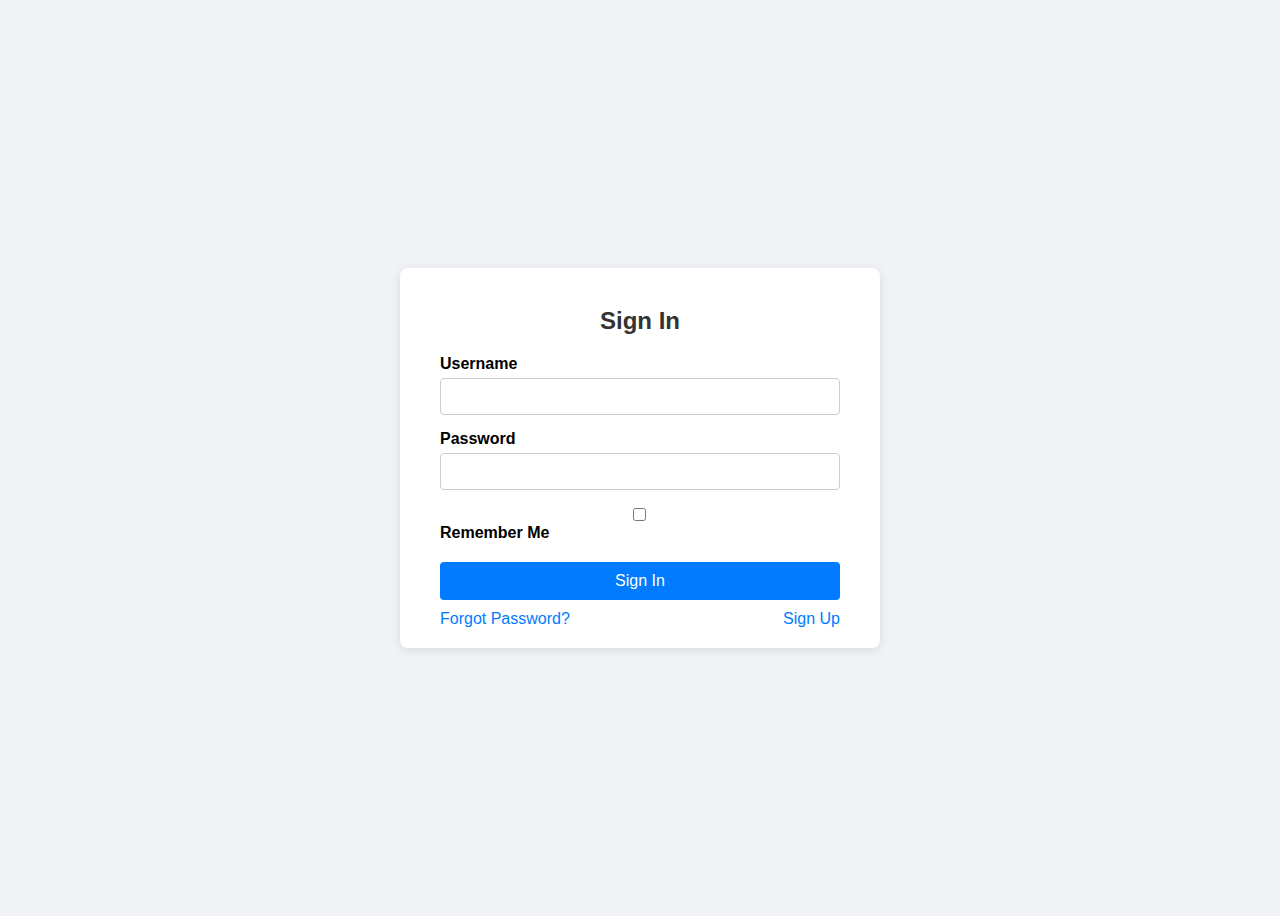
==== index.html @ 70338ce7 "Initial commit" ====
<!DOCTYPE html>
<html lang="en">
<head>
    <meta charset="UTF-8">
    <meta name="viewport" content="width=device-width, initial-scale=1.0">
    <title>Advanced Sign-In Form</title>
    <link rel="stylesheet" href="styles.css">
</head>
<body>
    <div class="container">
        <form id="sign-in-form" class="sign-in-form">
            <h2>Sign In</h2>
            <div class="input-group">
                <label for="username">Username</label>
                <input type="text" id="username" name="username" required>
            </div>
            <div class="input-group">
                <label for="password">Password</label>
                <input type="password" id="password" name="password" required>
            </div>
            <div class="input-group">
                <input type="checkbox" id="remember-me" name="remember-me">
                <label for="remember-me">Remember Me</label>
            </div>
            <button type="submit">Sign In</button>
            <div class="links">
                <a href="#">Forgot Password?</a>
                <a href="#">Sign Up</a>
            </div>
        </form>
    </div>
    <script src="scripts.js"></script>
</body>
</html>
---- styles.css ----
body {
    display: flex;
    justify-content: center;
    align-items: center;
    height: 100vh;
    background-color: #f0f2f5;
    font-family: 'Arial', sans-serif;
}

.container {
    background: #fff;
    padding: 20px 40px;
    box-shadow: 0 2px 10px rgba(0, 0, 0, 0.1);
    border-radius: 8px;
    max-width: 400px;
    width: 100%;
}

.sign-in-form {
    display: flex;
    flex-direction: column;
}

.sign-in-form h2 {
    margin-bottom: 20px;
    text-align: center;
    color: #333;
}

.input-group {
    margin-bottom: 15px;
    display: flex;
    flex-direction: column;
}

.input-group label {
    margin-bottom: 5px;
    font-weight: bold;
}

.input-group input[type="text"],
.input-group input[type="password"] {
    padding: 10px;
    border: 1px solid #ccc;
    border-radius: 4px;
}

.input-group input[type="checkbox"] {
    margin-right: 5px;
}

button {
    padding: 10px 20px;
    background-color: #007bff;
    border: none;
    border-radius: 4px;
    color: #fff;
    font-size: 16px;
    cursor: pointer;
}

button:hover {
    background-color: #0056b3;
}

.links {
    display: flex;
    justify-content: space-between;
    margin-top: 10px;
}

.links a {
    color: #007bff;
    text-decoration: none;
}

.links a:hover {
    text-decoration: underline;
}
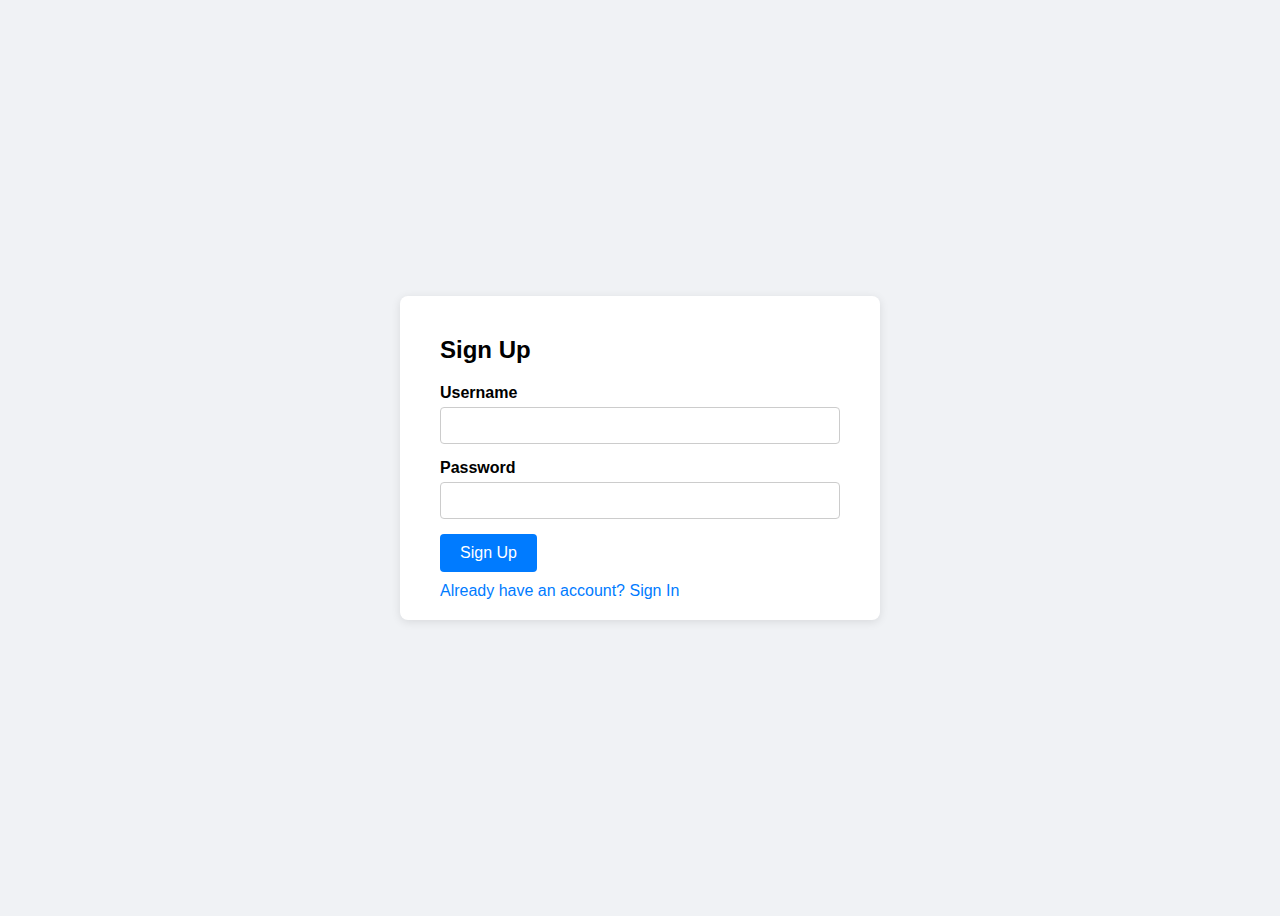
==== commit cac6e618: "Added a login system" ====
--- a/index.html
+++ b/index.html
@@ -3,32 +3,27 @@
 <head>
     <meta charset="UTF-8">
     <meta name="viewport" content="width=device-width, initial-scale=1.0">
-    <title>Advanced Sign-In Form</title>
+    <title>Sign-Up Form</title>
     <link rel="stylesheet" href="styles.css">
 </head>
 <body>
     <div class="container">
-        <form id="sign-in-form" class="sign-in-form">
-            <h2>Sign In</h2>
+        <form id="sign-up-form" class="sign-up-form">
+            <h2>Sign Up</h2>
             <div class="input-group">
-                <label for="username">Username</label>
-                <input type="text" id="username" name="username" required>
+                <label for="new-username">Username</label>
+                <input type="text" id="new-username" name="new-username" required>
             </div>
             <div class="input-group">
-                <label for="password">Password</label>
-                <input type="password" id="password" name="password" required>
+                <label for="new-password">Password</label>
+                <input type="password" id="new-password" name="new-password" required>
             </div>
-            <div class="input-group">
-                <input type="checkbox" id="remember-me" name="remember-me">
-                <label for="remember-me">Remember Me</label>
-            </div>
-            <button type="submit">Sign In</button>
+            <button type="submit">Sign Up</button>
             <div class="links">
-                <a href="#">Forgot Password?</a>
-                <a href="#">Sign Up</a>
+                <a href="login.html">Already have an account? Sign In</a>
             </div>
         </form>
     </div>
-    <script src="scripts.js"></script>
+    <script src="signup.js"></script>
 </body>
 </html>
